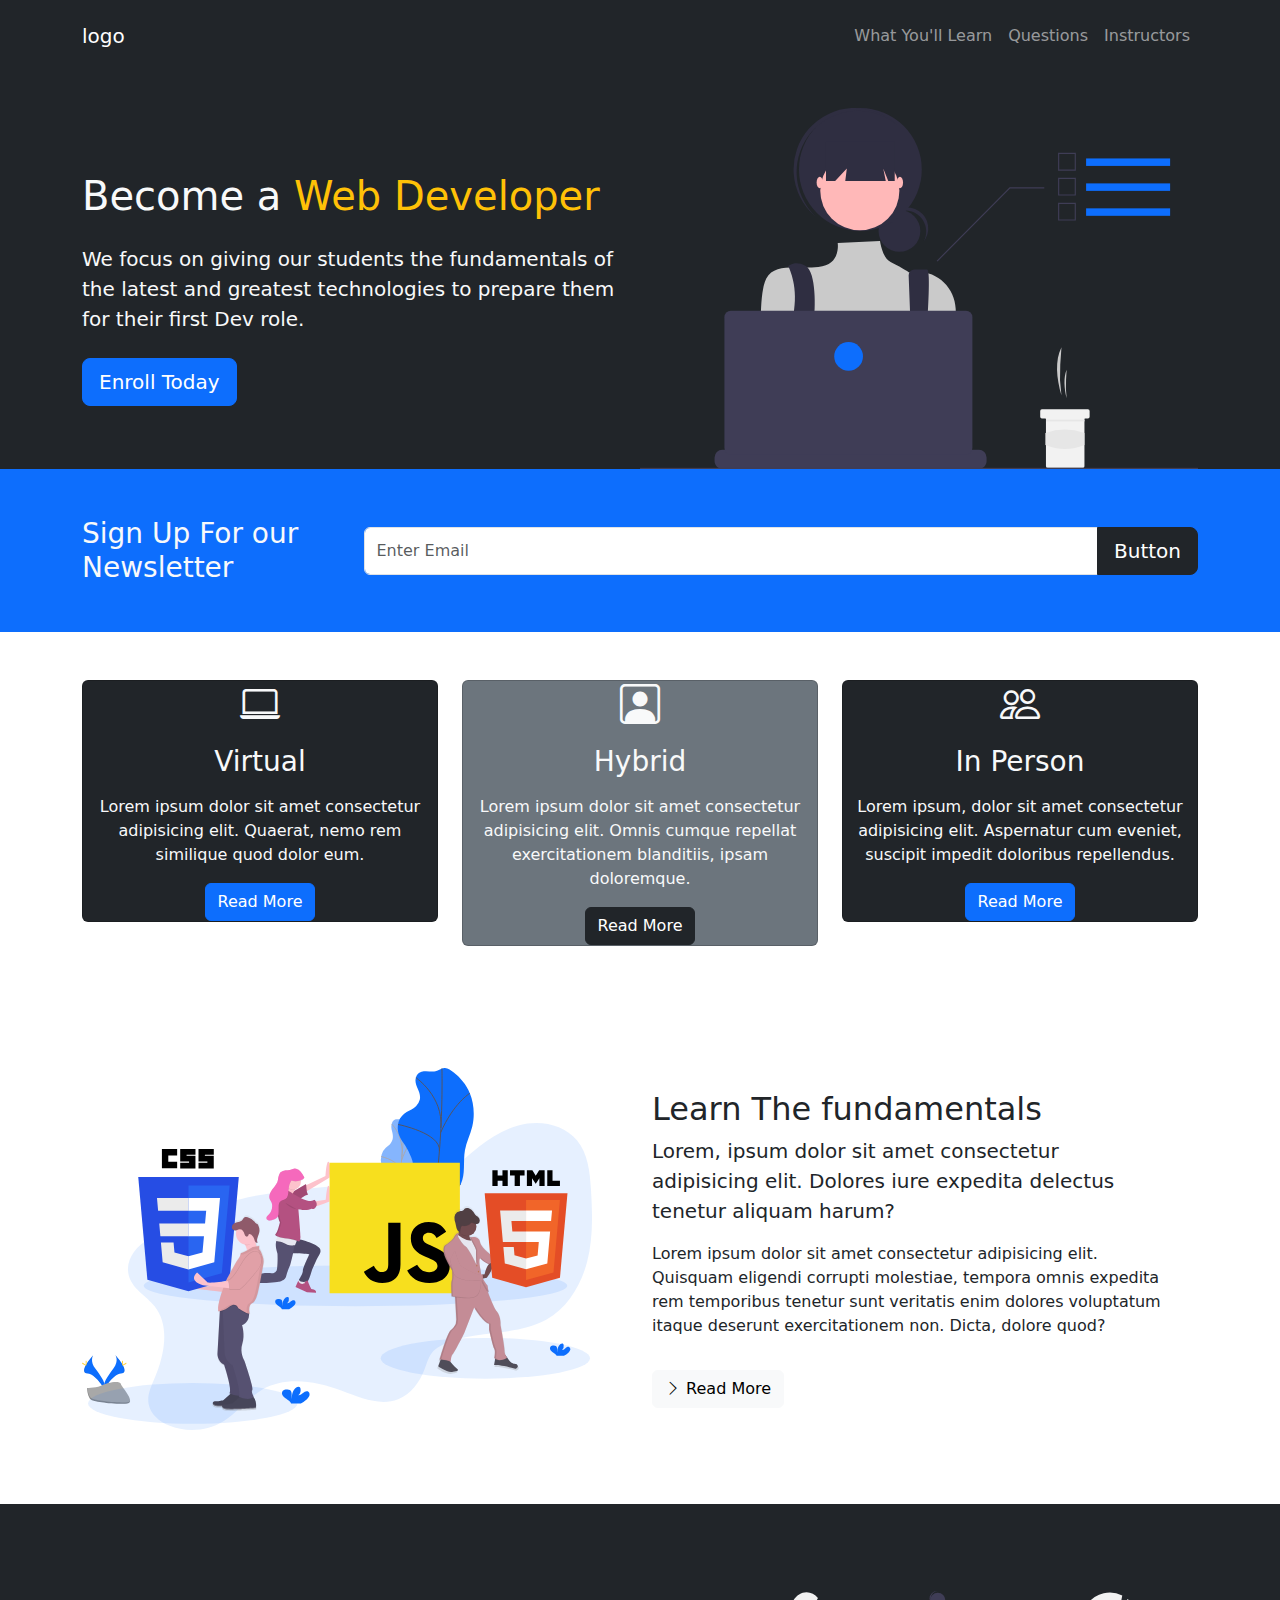
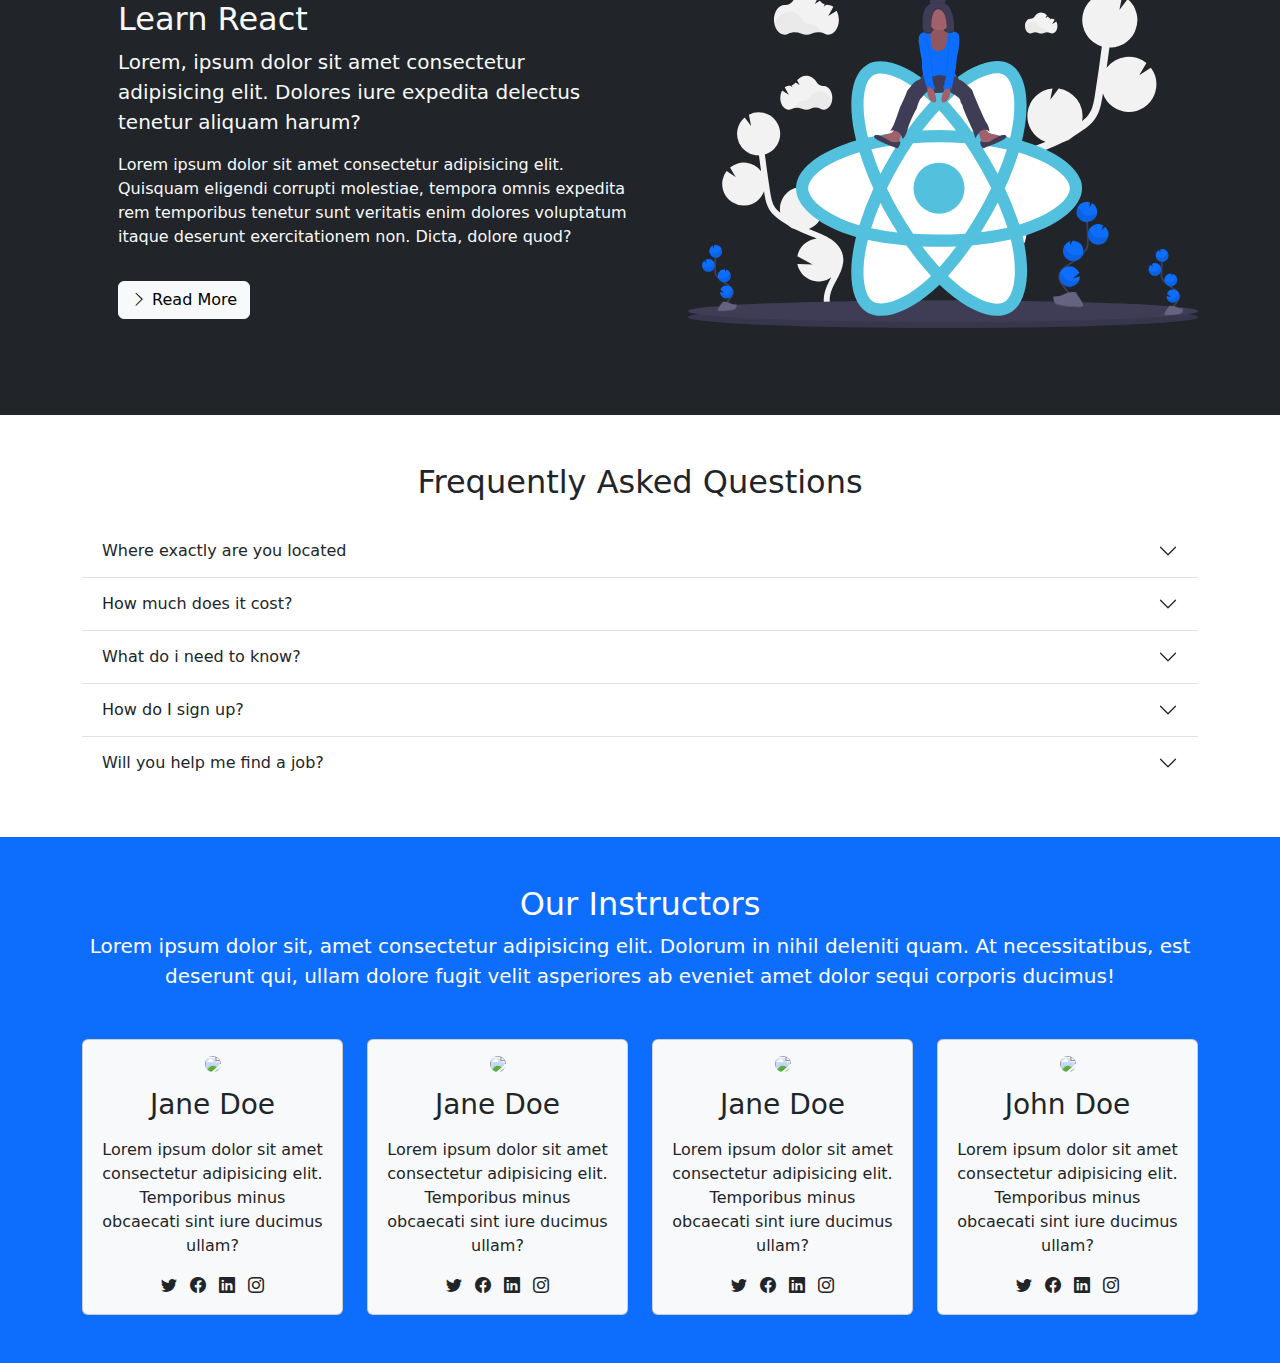
==== index.html @ 8628db1e "Add files via upload" ====
<!DOCTYPE html>
<html lang="en">
<head>
  <meta charset="UTF-8">
  <meta http-equiv="X-UA-Compatible" content="IE=edge">
  <meta name="viewport" content="width=device-width, initial-scale=1.0">
  <title>Mock Website for a Bootcamp Organization</title>

  <!--STYLESHEET-->
  <link rel="stylesheet" href="https://cdn.jsdelivr.net/npm/bootstrap@5.3.0-alpha3/dist/css/bootstrap.min.css">
  <link rel="stylesheet" href="style.css">
  <!-- Option 1: Include in HTML -->
<link rel="stylesheet" href="https://cdn.jsdelivr.net/npm/bootstrap-icons@1.3.0/font/bootstrap-icons.css">

</head>
<body>
  
  <!-----NAVBAR------->

  <nav class="navbar navbar-expand-lg bg-dark navbar-dark py-3 fixed-top">
    <div class="container">
      <a href="#" class="navbar-brand">logo</a>

      <button class="navbar-toggler" type="button" data-bs-toggle="collapse" data-bs-target="#navmenu" title="enroll today">
        <span class="navbar-toggler-icon"></span>
      </button>


      <div class="collapse navbar-collapse" id="navmenu">
        <ul class="navbar-nav ms-auto">
          <li class="nav-item">
            <a href="#learn" class="nav-link">What You'll Learn</a>
          </li>
          <li class="nav-item">
            <a href="#questions" class="nav-link">Questions</a>
          </li>
          <li class="nav-item">
            <a href="#instructors" class="nav-link">Instructors</a>
          </li>
        </ul>
      </div>
    </div>
  </nav>

  <!-------SHOWCASE------->

  <section class="bg-dark text-light p-5 p-lg-0 pt-lg-5 text-center text-sm-start">
    <div class="container">
      <div class="d-sm-flex align-items-center justify-content-between">
        <div>
          <h1>Become a <span class="text-warning">
            Web Developer
          </span></h1>
          <p class="lead my-4">We focus on giving our students the fundamentals of the latest and greatest technologies to prepare them for their first Dev role.</p>
          <button class="btn btn-primary btn-lg">Enroll Today</button>
        </div>
        <img class="img-fluid w-50 d-none d-sm-block" src="img/showcase.svg" alt="showcase image">
      </div>
    </div>
  </section>

  <!-------NEWSLETTER------->


  <section class="bg-primary text-light p-5">
    <div class="container">
      <div class="d-md-flex justify-content-between align-items-center">
        <h3 class="mb-3 mb-md-0">Sign Up For our Newsletter</h3>
  
        <div class="input-group new-input">
          <input type="text" class="form-control" placeholder="Enter Email" aria-label="enter email" aria-describedby="button-addon2">
          <button class="btn btn-dark btn-lg" type="button" id="button-addon2">Button</button>
        </div>
        </div>
      </div>
    </div>
  </section>

  <!-------BOXES------->

  <section class="p-5">
    <div class="container">
      <div class="row text-center g-4">
        <div class="col-md">
          <div class="card bg-dark text-light">
            <div class="h1 mb-3">
              <i class="bi bi-laptop"></i>
            </div>
            <div>
              <h3 class="card-title mb-3">Virtual</h3>
              <p class="card-text">
                Lorem ipsum dolor sit amet consectetur adipisicing elit. Quaerat, nemo rem similique quod dolor eum.
              </p>
              <a href="#" class="btn btn-primary">Read More</a>
            </div>
          </div>
        </div>
        <div class="col-md">
          <div class="card bg-secondary text-light">
            <div class="h1 mb-3 pb-10">
              <i class="bi bi-person-square"></i>
            </div>
            <div>
              <h3 class="card-title mb-3 ">Hybrid</h3>
              <p class="card-text">
                Lorem ipsum dolor sit amet consectetur adipisicing elit. Omnis cumque repellat exercitationem blanditiis, ipsam doloremque.
              </p>
              <a href="#" class="btn btn-dark">
                Read More
              </a>
            </div>
          </div>
        </div>
        <div class="col-md">
          <div class="card bg-dark text-light">
            <div class="h1 mb-3 pb-10">
              <i class="bi bi-people"></i>
            </div>
            <div>
              <h3 class="card-title mb-3">In Person</h3>
              <p class="card-text">
                Lorem ipsum, dolor sit amet consectetur adipisicing elit. Aspernatur cum eveniet, suscipit impedit doloribus repellendus.
              </p>
              <a href="#" class="btn btn-primary">
                Read More
              </a>
            </div>
          </div>
        </div>
      </div>
    </div>
  </section>

  <!-------LEARN SECTION------->


  <section class="p-5" id="learn">
    <div class="container">
      <div class="row align-items-center justify-content-between">
        <div class="col-md">
          <img src="img/fundamentals.svg" alt="fundamentals image" class="img-fluid">
        </div>
        <div class="col-md p-5">
          <h2>Learn The fundamentals</h2>
          <p class="lead">
            Lorem, ipsum dolor sit amet consectetur adipisicing elit. Dolores iure expedita delectus tenetur aliquam harum?
          </p>
          <p>
            Lorem ipsum dolor sit amet consectetur adipisicing elit. Quisquam eligendi corrupti molestiae, tempora omnis expedita rem temporibus tenetur sunt veritatis enim dolores voluptatum itaque deserunt exercitationem non. Dicta, dolore quod?
          </p>
          <a href="#" class="btn btn-light mt-3">
            <i class="bi bi-chevron-right"></i> Read More
          </a>
        </div>
      </div>
    </div>
  </section>
  <section class="p-5 bg-dark text-light" id="learn">
    <div class="container">
      <div class="row align-items-center justify-content-between">
        <div class="col-md p-5">
          <h2>Learn React</h2>
          <p class="lead">
            Lorem, ipsum dolor sit amet consectetur adipisicing elit. Dolores iure expedita delectus tenetur aliquam harum?
          </p>
          <p>
            Lorem ipsum dolor sit amet consectetur adipisicing elit. Quisquam eligendi corrupti molestiae, tempora omnis expedita rem temporibus tenetur sunt veritatis enim dolores voluptatum itaque deserunt exercitationem non. Dicta, dolore quod?
          </p>
          <a href="#" class="btn btn-light mt-3">
            <i class="bi bi-chevron-right"></i> Read More
          </a>
        </div>
        <div class="col-md">
          <img src="img/react.svg" alt="react image" class="img-fluid">
        </div>
      </div>
    </div>
  </section>

  <!-------QUESTION ACCORDION------->
  
  <section id="questions" class="p-5">
    <div class="container">
      <h2 class="text-center mb-4">Frequently Asked Questions</h2>
      <div class="accordion accordion-flush" id="questions">
        <!-------ITEM 1------->
        <div class="accordion-item">
          <h2 class="accordion-header">        
            <button class="accordion-button collapsed" type="button" data-bs-toggle="collapse" data-bs-target="#question-one">
              Where exactly are you located
            </button>
          </h2>
          <div id="question-one" class="accordion-collapse collapse" data-bs-parent="#questions">
            <div class="accordion-body">Lorem ipsum dolor sit amet consectetur adipisicing elit. Quidem sint quisquam eum temporibus. Itaque et expedita vel ad voluptates. Tenetur obcaecati eum aperiam odio maxime molestias repudiandae quos est enim quasi assumenda eveniet distinctio consectetur, saepe doloribus error natus ullam quod quo veniam illum amet. Alias, modi? Numquam, veniam ducimus?
            </div>
          </div>
        </div>
        <!-------ITEM 2------->
        <div class="accordion-item">
          <h2 class="accordion-header">        
            <button class="accordion-button collapsed" type="button" data-bs-toggle="collapse" data-bs-target="#question-two">
              How much does it cost?
            </button>
          </h2>
          <div id="question-two" class="accordion-collapse collapse" data-bs-parent="#questions">
            <div class="accordion-body">Lorem ipsum dolor sit amet consectetur adipisicing elit. Quidem sint quisquam eum temporibus. Itaque et expedita vel ad voluptates. Tenetur obcaecati eum aperiam odio maxime molestias repudiandae quos est enim quasi assumenda eveniet distinctio consectetur, saepe doloribus error natus ullam quod quo veniam illum amet. Alias, modi? Numquam, veniam ducimus?
            </div>
          </div>
        </div>
        <!-------ITEM 3------->
        <div class="accordion-item">
          <h2 class="accordion-header">        
            <button class="accordion-button collapsed" type="button" data-bs-toggle="collapse" data-bs-target="#question-three">
              What do i need to know?
            </button>
          </h2>
          <div id="question-three" class="accordion-collapse collapse" data-bs-parent="#questions">
            <div class="accordion-body">Lorem ipsum dolor sit amet consectetur adipisicing elit. Quidem sint quisquam eum temporibus. Itaque et expedita vel ad voluptates. Tenetur obcaecati eum aperiam odio maxime molestias repudiandae quos est enim quasi assumenda eveniet distinctio consectetur, saepe doloribus error natus ullam quod quo veniam illum amet. Alias, modi? Numquam, veniam ducimus?
            </div>
          </div>
        </div>
        <!-------ITEM 4------->
        <div class="accordion-item">
          <h2 class="accordion-header">        
            <button class="accordion-button collapsed" type="button" data-bs-toggle="collapse" data-bs-target="#question-four">
              How do I sign up?
            </button>
          </h2>
          <div id="question-four" class="accordion-collapse collapse" data-bs-parent="#questions">
            <div class="accordion-body">Lorem ipsum dolor sit amet consectetur adipisicing elit. Quidem sint quisquam eum temporibus. Itaque et expedita vel ad voluptates. Tenetur obcaecati eum aperiam odio maxime molestias repudiandae quos est enim quasi assumenda eveniet distinctio consectetur, saepe doloribus error natus ullam quod quo veniam illum amet. Alias, modi? Numquam, veniam ducimus?
            </div>
          </div>
        </div>
        <!-------ITEM 5------->
        <div class="accordion-item">
          <h2 class="accordion-header">        
            <button class="accordion-button collapsed" type="button" data-bs-toggle="collapse" data-bs-target="#question-five">
              Will you help me find a job?
            </button>
          </h2>
          <div id="question-five" class="accordion-collapse collapse" data-bs-parent="#questions">
            <div class="accordion-body">Lorem ipsum dolor sit amet consectetur adipisicing elit. Quidem sint quisquam eum temporibus. Itaque et expedita vel ad voluptates. Tenetur obcaecati eum aperiam odio maxime molestias repudiandae quos est enim quasi assumenda eveniet distinctio consectetur, saepe doloribus error natus ullam quod quo veniam illum amet. Alias, modi? Numquam, veniam ducimus?
            </div>
          </div>
        </div>
      </div>
    </div>
  </section>

  <!-------INSTRUCTORS SECTION------->

  <section id="instructors" class="p-5 bg-primary">
    <div class="container">
      <h2 class="text-center text-white">Our Instructors</h2>
      <p class="lead text-center text-white mb-5">
        Lorem ipsum dolor sit, amet consectetur adipisicing elit. Dolorum in nihil deleniti quam. At necessitatibus, est deserunt qui, ullam dolore fugit velit asperiores ab eveniet amet dolor sequi corporis ducimus!
      </p>
      <div class="row g-4">
        <div class="col-md-6 col-lg-3">
          <div class="card bg-light">
            <div class="card-body text-center">
              <img src="https://randomuser.me/api/portraits/women/11.jpg" class="rounded-circle mb-3">
              <h3 class="card-title mb-3">Jane Doe</h3>
              <p class="card-text">Lorem ipsum dolor sit amet consectetur adipisicing elit. Temporibus minus obcaecati sint iure ducimus ullam?</p>
              <a href="#"><i class="bi bi-twitter text-dark mx-1"></i></a>
              <a href="#"><i class="bi bi-facebook text-dark mx-1"></i></a>
              <a href="#"><i class="bi bi-linkedin text-dark mx-1"></i></a>
              <a href="#"><i class="bi bi-instagram text-dark mx-1"></i></a>
            </div>
          </div>
        </div>
        <div class="col-md-6 col-lg-3">
          <div class="card bg-light">
            <div class="card-body text-center">
              <img src="https://randomuser.me/api/portraits/men/11.jpg" class="rounded-circle mb-3">
              <h3 class="card-title mb-3">Jane Doe</h3>
              <p class="card-text">Lorem ipsum dolor sit amet consectetur adipisicing elit. Temporibus minus obcaecati sint iure ducimus ullam?</p>
              <a href="#"><i class="bi bi-twitter text-dark mx-1"></i></a>
              <a href="#"><i class="bi bi-facebook text-dark mx-1"></i></a>
              <a href="#"><i class="bi bi-linkedin text-dark mx-1"></i></a>
              <a href="#"><i class="bi bi-instagram text-dark mx-1"></i></a>
            </div>
          </div>
        </div>
        <div class="col-md-6 col-lg-3">
          <div class="card bg-light">
            <div class="card-body text-center">
              <img src="https://randomuser.me/api/portraits/women/12.jpg" class="rounded-circle mb-3">
              <h3 class="card-title mb-3">Jane Doe</h3>
              <p class="card-text">Lorem ipsum dolor sit amet consectetur adipisicing elit. Temporibus minus obcaecati sint iure ducimus ullam?</p>
              <a href="#"><i class="bi bi-twitter text-dark mx-1"></i></a>
              <a href="#"><i class="bi bi-facebook text-dark mx-1"></i></a>
              <a href="#"><i class="bi bi-linkedin text-dark mx-1"></i></a>
              <a href="#"><i class="bi bi-instagram text-dark mx-1"></i></a>
            </div>
          </div>
        </div>
        <div class="col-md-6 col-lg-3">
          <div class="card bg-light">
            <div class="card-body text-center">
              <img src="https://randomuser.me/api/portraits/men/13.jpg" class="rounded-circle mb-3">
              <h3 class="card-title mb-3">John Doe</h3>
              <p class="card-text">Lorem ipsum dolor sit amet consectetur adipisicing elit. Temporibus minus obcaecati sint iure ducimus ullam?</p>
              <a href="#"><i class="bi bi-twitter text-dark mx-1"></i></a>
              <a href="#"><i class="bi bi-facebook text-dark mx-1"></i></a>
              <a href="#"><i class="bi bi-linkedin text-dark mx-1"></i></a>
              <a href="#"><i class="bi bi-instagram text-dark mx-1"></i></a>
            </div>
          </div>
        </div>
      </div>
    </div>
  </section>
  
  <script src="https://cdn.jsdelivr.net/npm/bootstrap@5.3.0-alpha3/dist/js/bootstrap.bundle.min.js"></script>
</body>
</html>
---- style.css ----
body::before {
  display: block;
  content: '';
  height: 60px;
}

@media(min-width: 768px) {
  .news-input {
    width: 50%;
  }
}
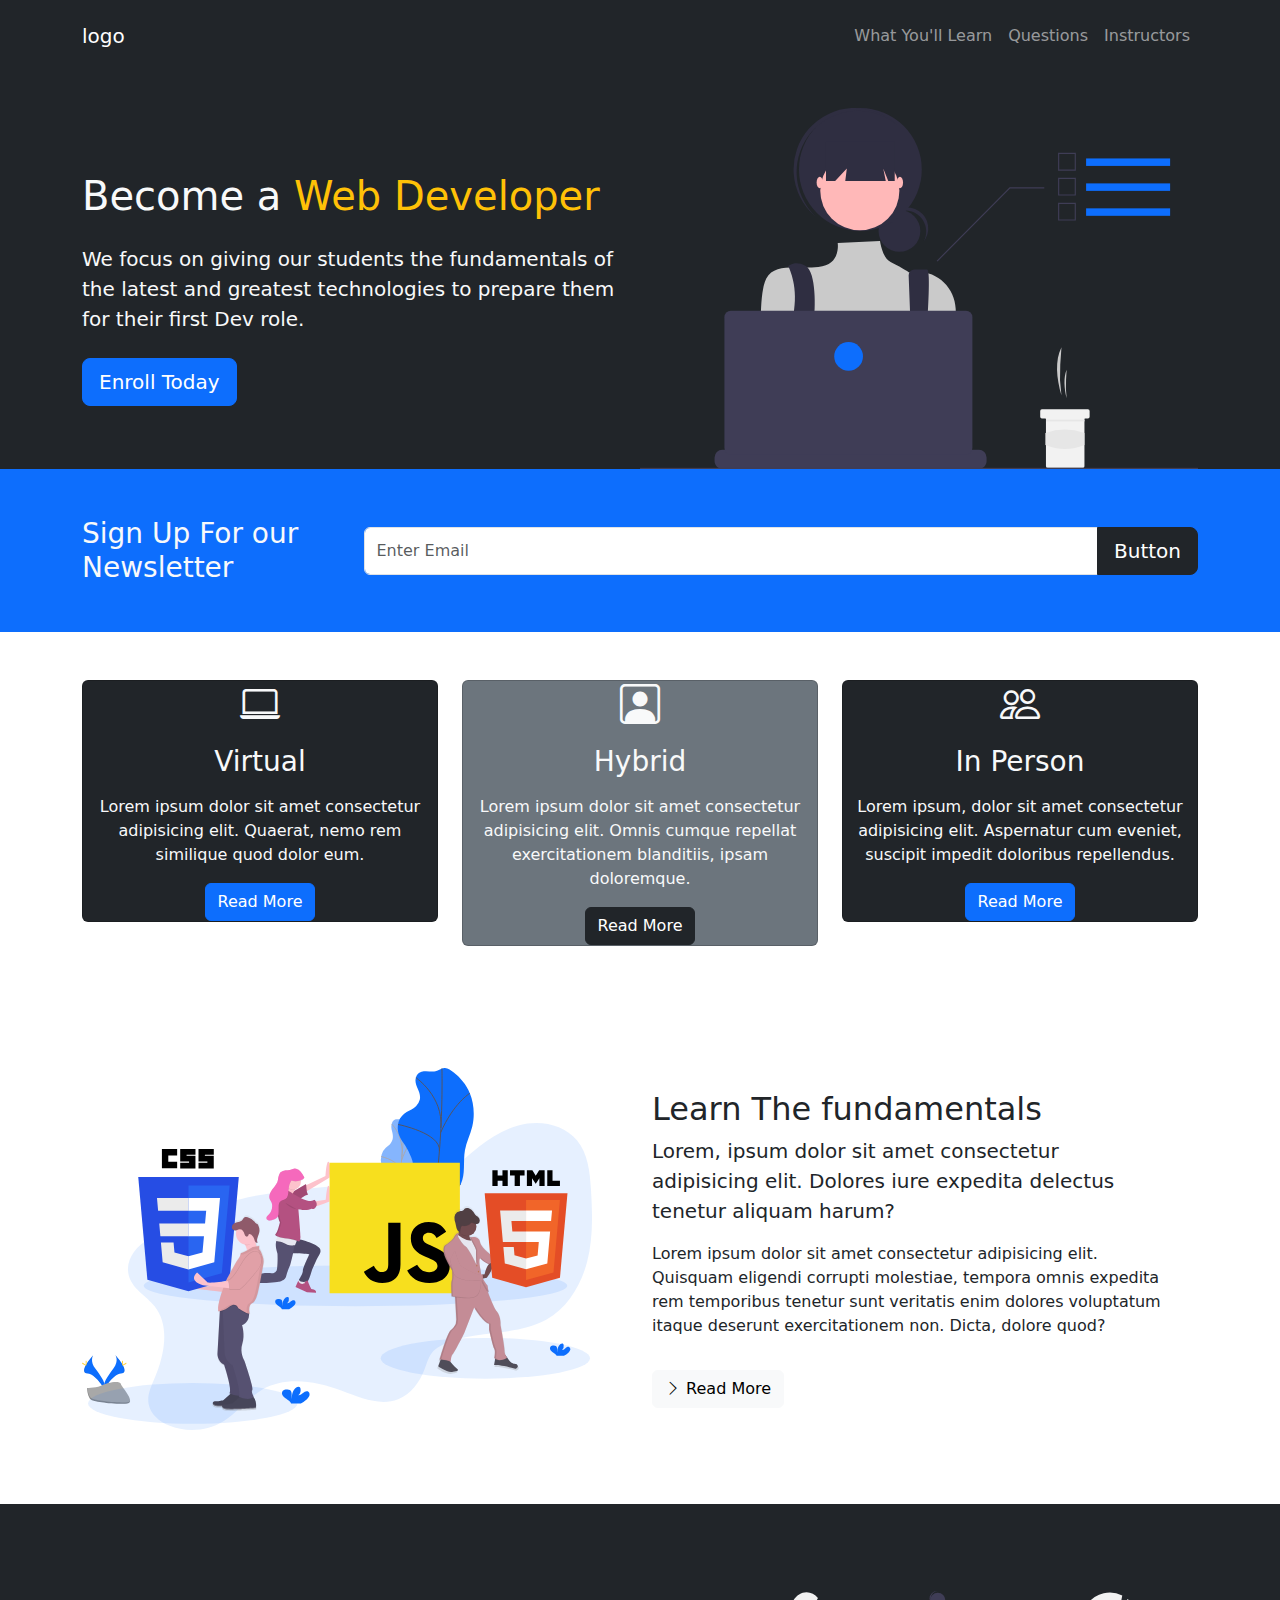
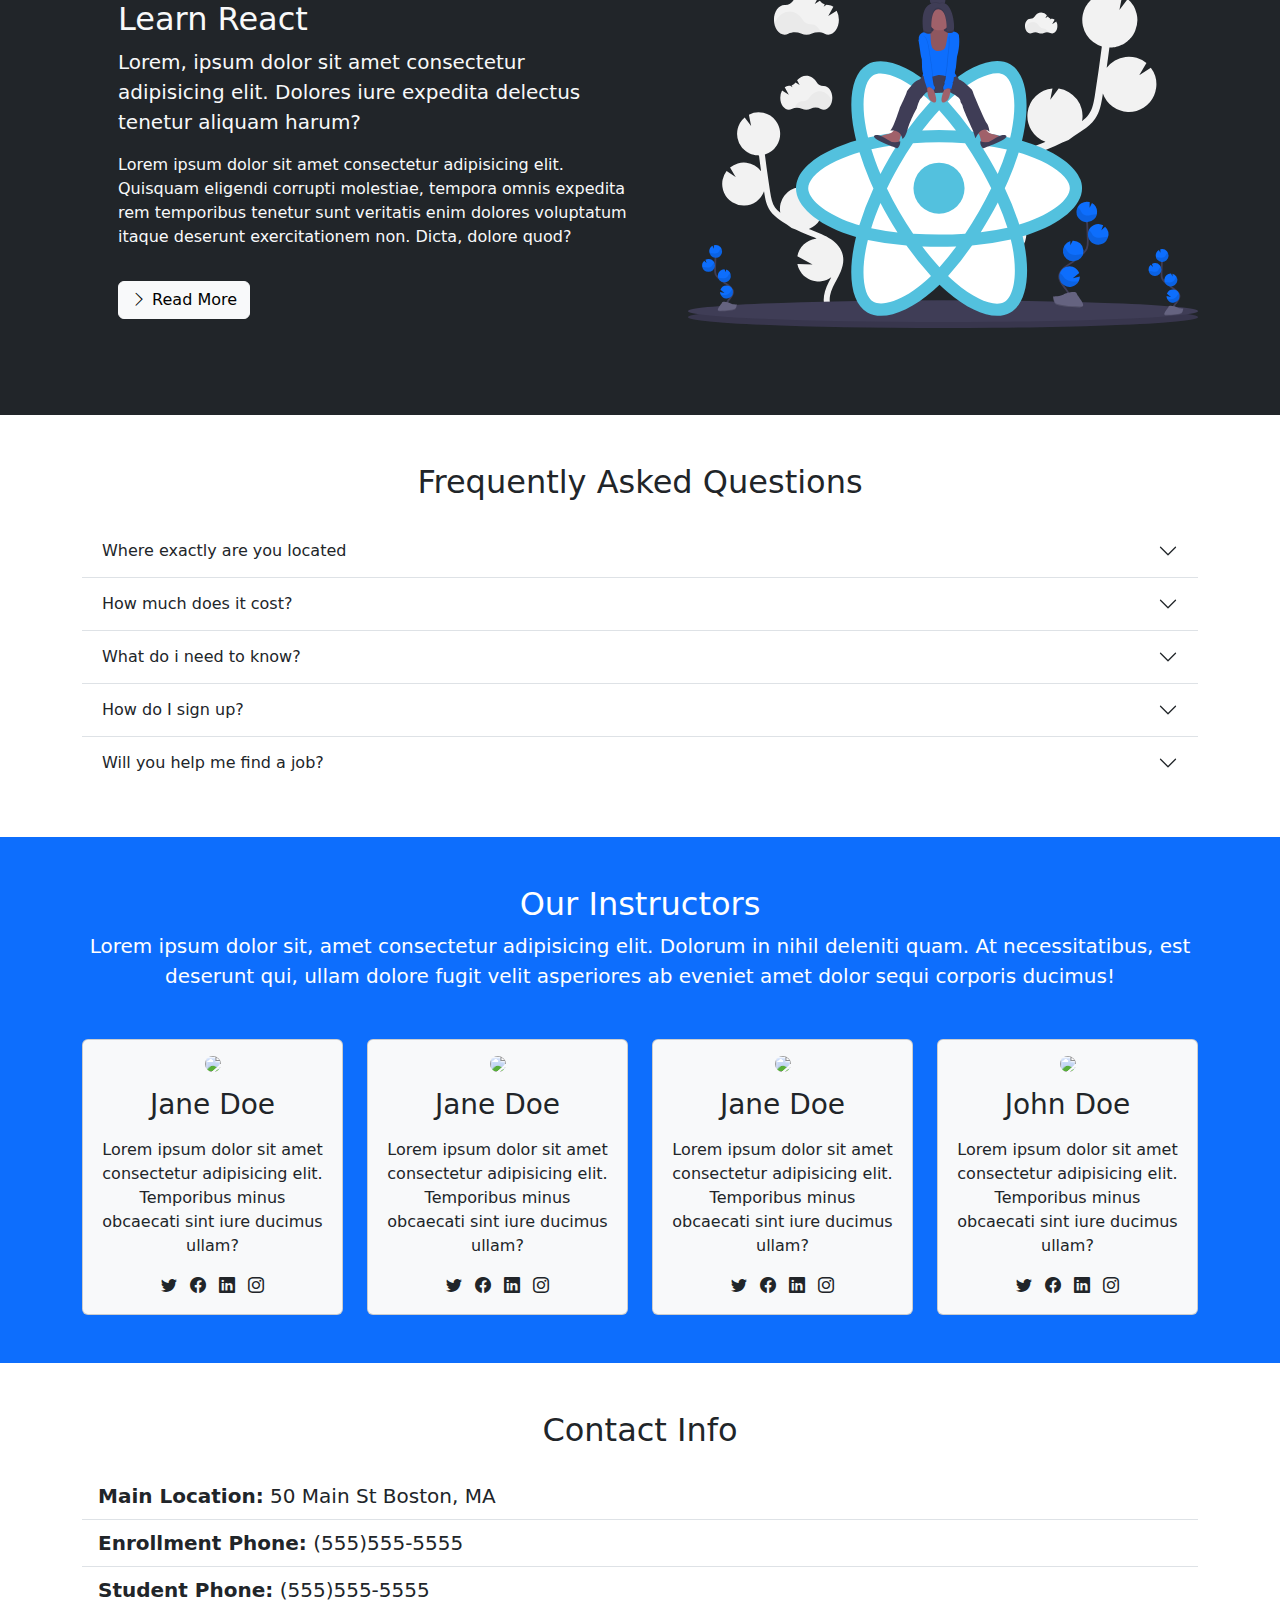
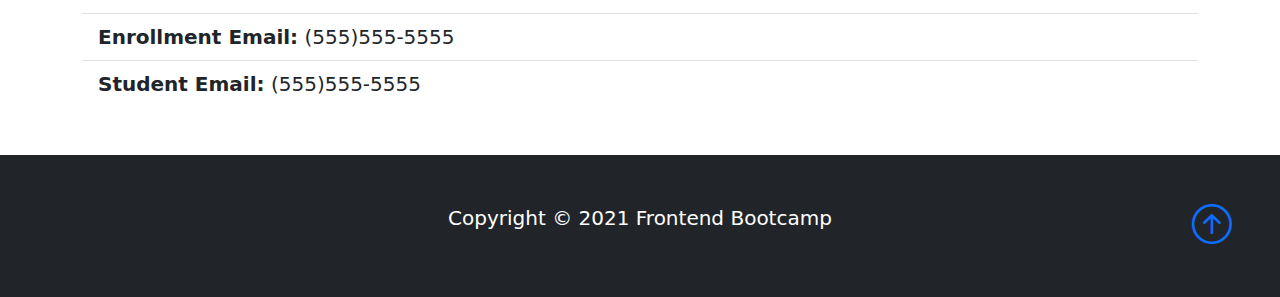
==== commit e8f13e7d: "finished website" ====
--- a/index.html
+++ b/index.html
@@ -52,7 +52,7 @@
             Web Developer
           </span></h1>
           <p class="lead my-4">We focus on giving our students the fundamentals of the latest and greatest technologies to prepare them for their first Dev role.</p>
-          <button class="btn btn-primary btn-lg">Enroll Today</button>
+          <button class="btn btn-primary btn-lg" data-bs-toggle="modal" data-bs-target="#enroll">Enroll Today</button>
         </div>
         <img class="img-fluid w-50 d-none d-sm-block" src="img/showcase.svg" alt="showcase image">
       </div>
@@ -312,6 +312,83 @@
     </div>
   </section>
   
+  <!-------CONTACT & MAP SECTION------->
+
+  <section class="p-5">
+    <div class="container">
+      <div class="row g-4">
+        <div class="col-md">
+          <h2 class="text-center mb-4">Contact Info</h2>
+          <ul class="list-group list-group-flush lead">
+            <li class="list-group-item">
+              <span class="fw-bold">Main Location:</span> 50 Main St Boston, MA
+            </li>
+            <li class="list-group-item">
+              <span class="fw-bold">Enrollment Phone:</span> (555)555-5555
+            </li>
+            <li class="list-group-item">
+              <span class="fw-bold">Student Phone:</span> (555)555-5555
+            </li>
+            <li class="list-group-item">
+              <span class="fw-bold">Enrollment Email:</span> (555)555-5555
+            </li>
+            <li class="list-group-item">
+              <span class="fw-bold">Student Email:</span> (555)555-5555
+            </li>
+          </ul>
+        </div>
+      </div>
+    </div>
+  </section>
+
+  <!-------FOOTER SECTION------->
+
+  <footer class="p-5 bg-dark text-white text-center position-relative">
+    <div class="container">
+      <p class="lead">Copyright &copy; 2021 Frontend Bootcamp</p>
+      <a href="#" class="position-absolute bottom-0 end-0 p-5">
+        <i class="bi bi-arrow-up-circle h1"></i>
+      </a>
+    </div>
+  </footer>
+
+  <!-------MODAL------->
+<div class="modal fade" id="enroll" tabindex="-1" aria-labelledby="enrollLabel" aria-hidden="true">
+  <div class="modal-dialog">
+    <div class="modal-content">
+      <div class="modal-header">
+        <h1 class="modal-title fs-5" id="enroll">Modal title</h1>
+        <button type="button" class="btn-close" data-bs-dismiss="modal" aria-label="Close"></button>
+      </div>
+      <div class="modal-body">
+        <p class="lead">Fill out this form and we will get back to you</p>
+        <form>
+          <div class="mb-3">
+            <label for="first-name" class="col-form-label">First Name:</label>
+            <input type="text" class="form-control" id="first-name">
+          </div>
+          <div class="mb-3">
+            <label for="last-name" class="col-form-label">Last name:</label>
+            <input type="text" class="form-control" id="last-name">
+          </div>
+          <div class="mb-3">
+            <label for="email" class="col-form-label">Email:</label>
+            <input type="text" class="form-control" id="email">
+          </div>
+          <div class="mb-3">
+            <label for="phone" class="col-form-label">Phone Number:</label>
+            <input type="text" class="form-control" id="phone">
+          </div>
+        </form>
+      </div>
+      <div class="modal-footer">
+        <button type="button" class="btn btn-secondary" data-bs-dismiss="modal">Close</button>
+        <button type="button" class="btn btn-primary">Submit</button>
+      </div>
+    </div>
+  </div>
+</div>
+
   <script src="https://cdn.jsdelivr.net/npm/bootstrap@5.3.0-alpha3/dist/js/bootstrap.bundle.min.js"></script>
 </body>
 </html>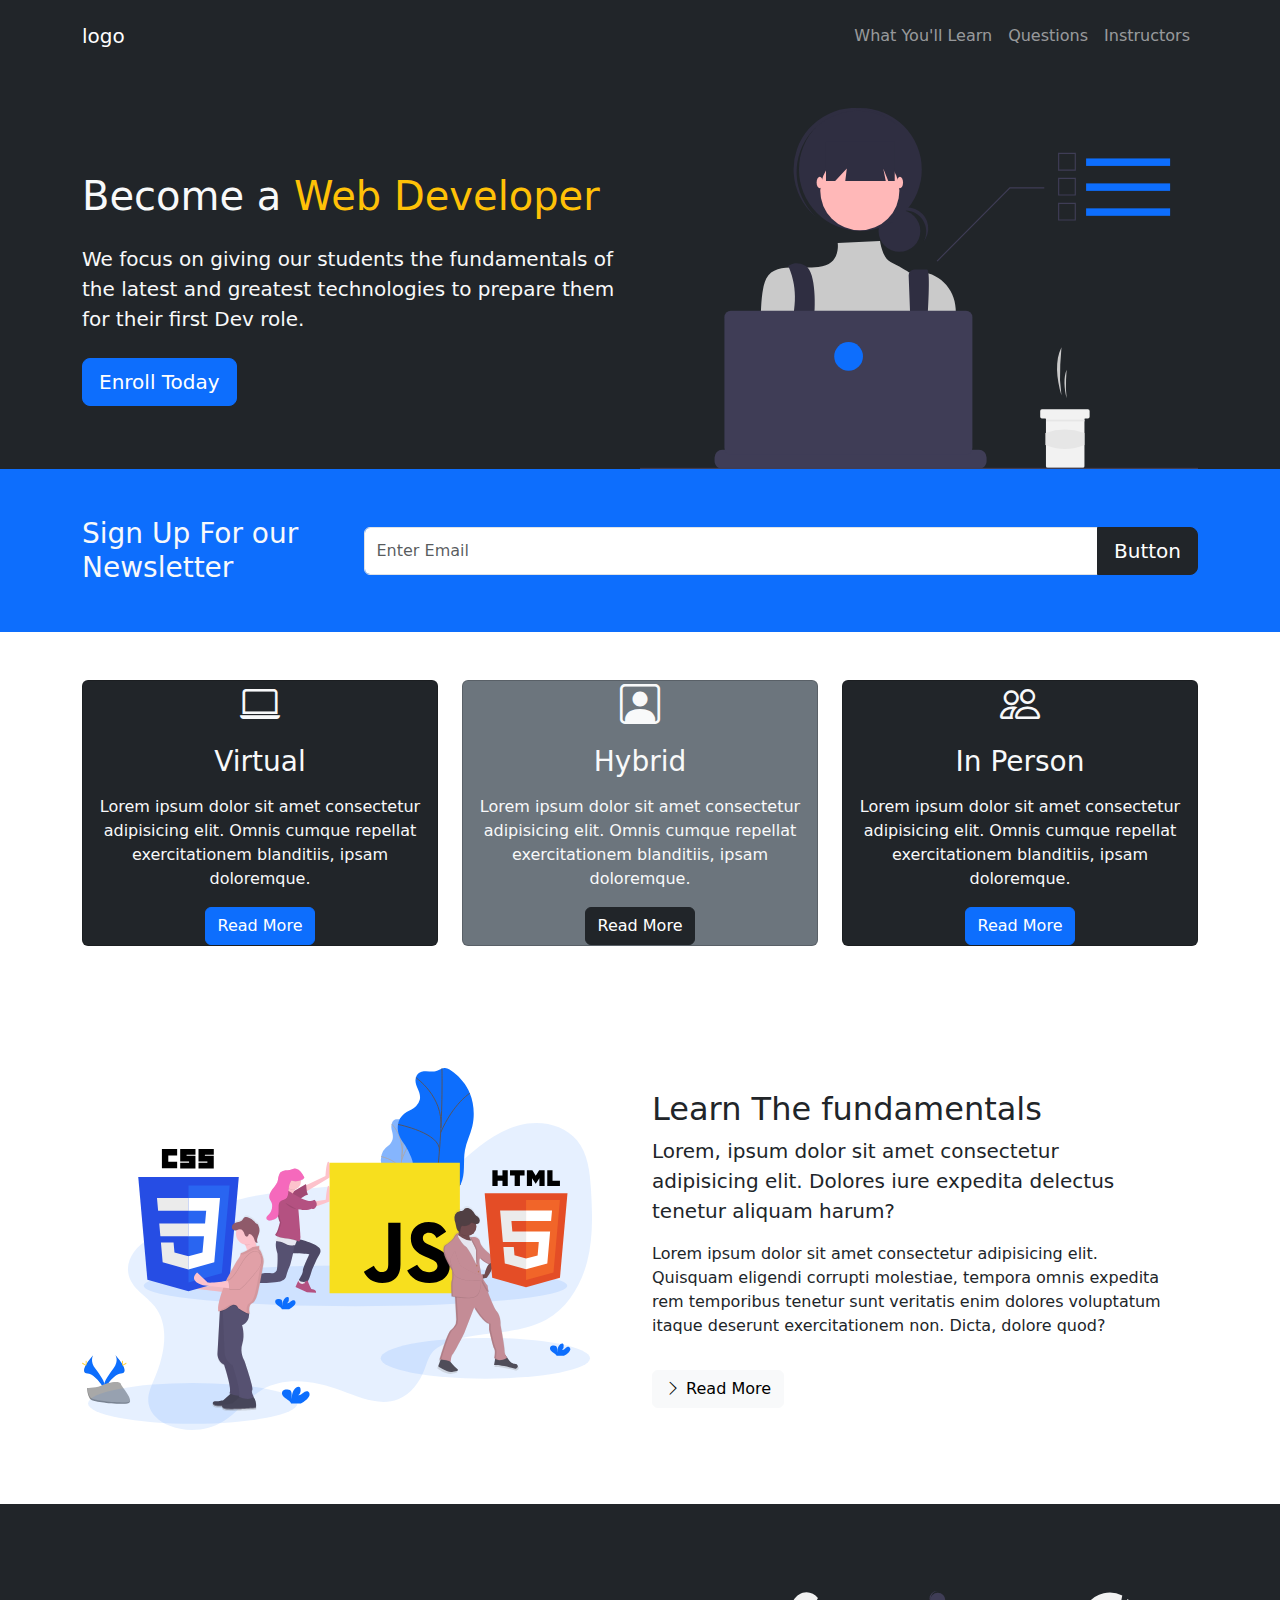
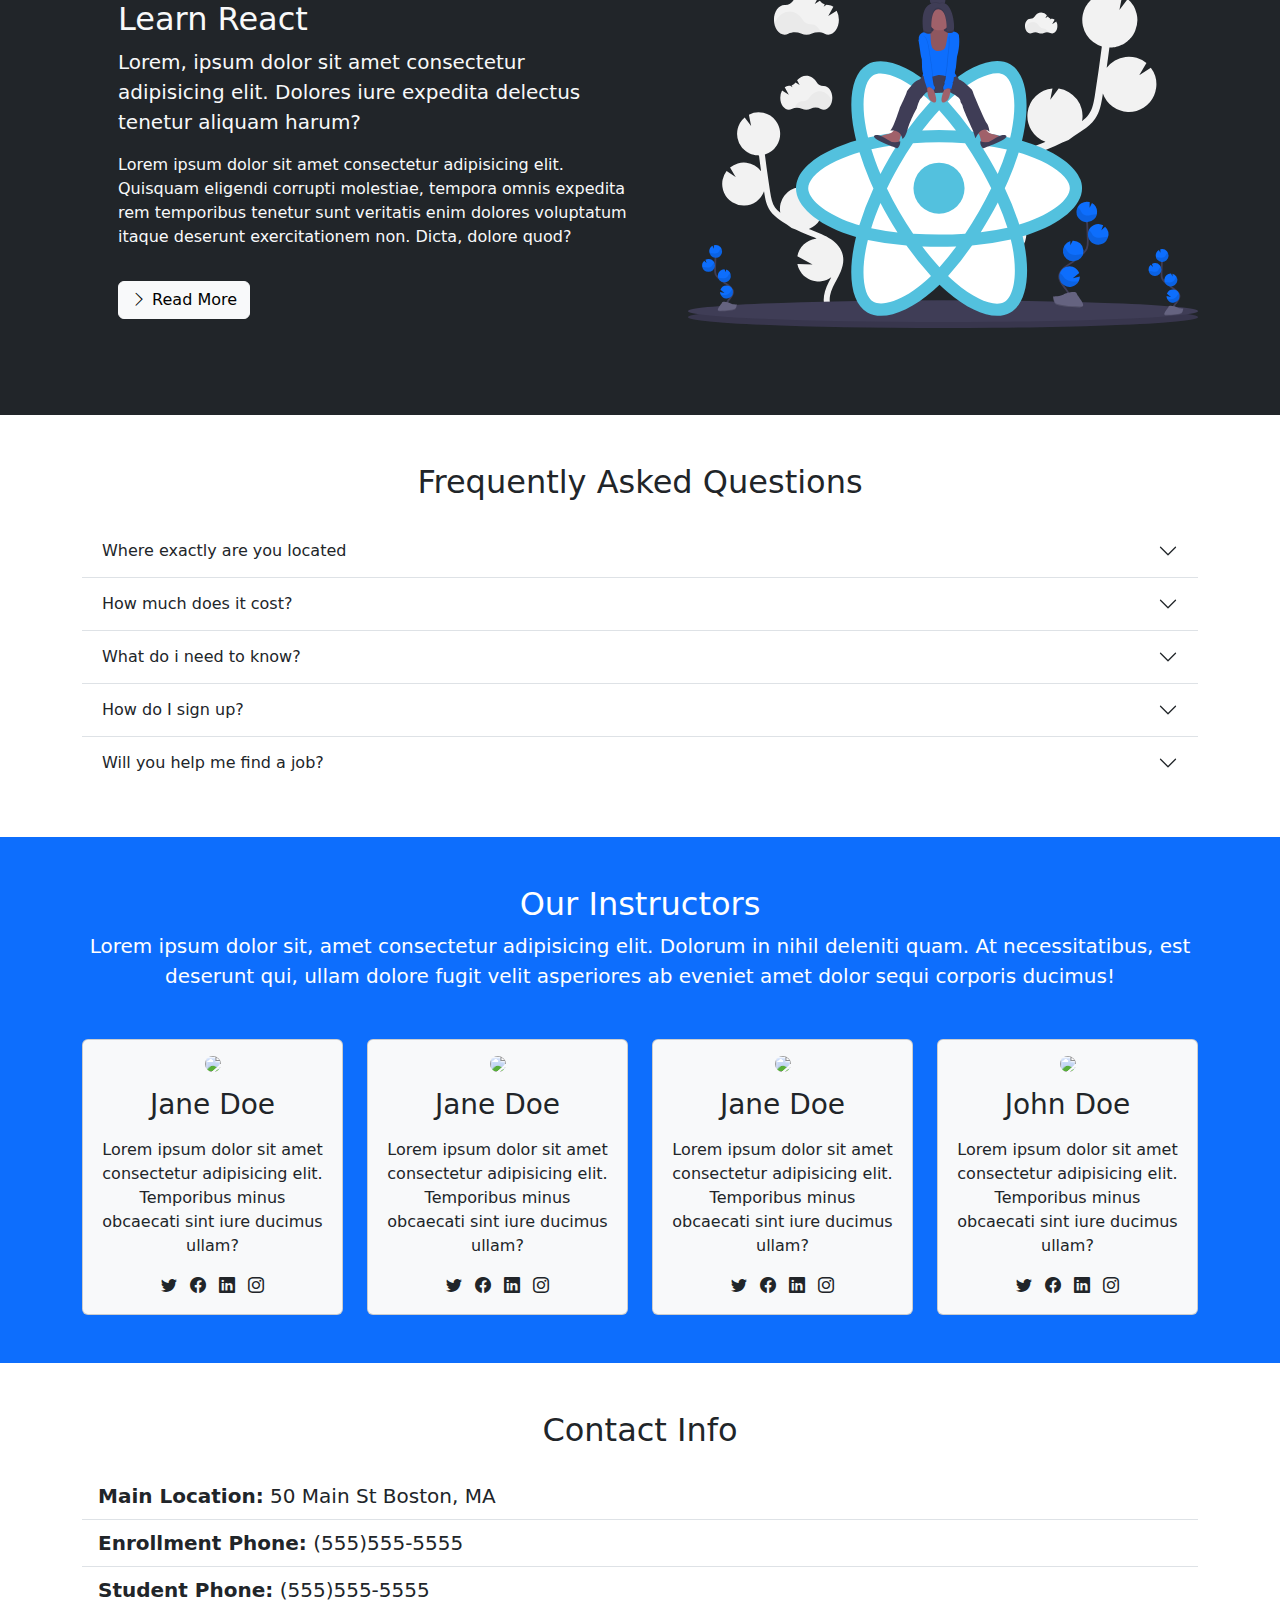
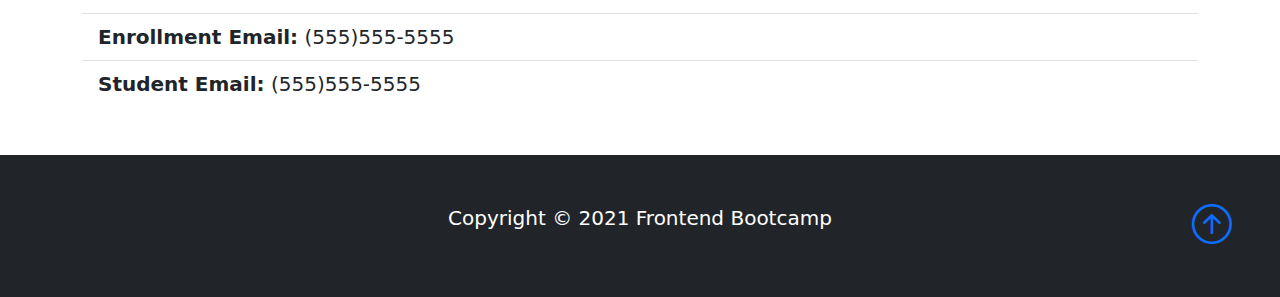
==== commit ac005469: "box text fix" ====
--- a/index.html
+++ b/index.html
@@ -89,7 +89,7 @@
             <div>
               <h3 class="card-title mb-3">Virtual</h3>
               <p class="card-text">
-                Lorem ipsum dolor sit amet consectetur adipisicing elit. Quaerat, nemo rem similique quod dolor eum.
+                Lorem ipsum dolor sit amet consectetur adipisicing elit. Omnis cumque repellat exercitationem blanditiis, ipsam doloremque.
               </p>
               <a href="#" class="btn btn-primary">Read More</a>
             </div>
@@ -101,7 +101,7 @@
               <i class="bi bi-person-square"></i>
             </div>
             <div>
-              <h3 class="card-title mb-3 ">Hybrid</h3>
+              <h3 class="card-title mb-3 pb-10">Hybrid</h3>
               <p class="card-text">
                 Lorem ipsum dolor sit amet consectetur adipisicing elit. Omnis cumque repellat exercitationem blanditiis, ipsam doloremque.
               </p>
@@ -119,7 +119,7 @@
             <div>
               <h3 class="card-title mb-3">In Person</h3>
               <p class="card-text">
-                Lorem ipsum, dolor sit amet consectetur adipisicing elit. Aspernatur cum eveniet, suscipit impedit doloribus repellendus.
+                Lorem ipsum dolor sit amet consectetur adipisicing elit. Omnis cumque repellat exercitationem blanditiis, ipsam doloremque.
               </p>
               <a href="#" class="btn btn-primary">
                 Read More
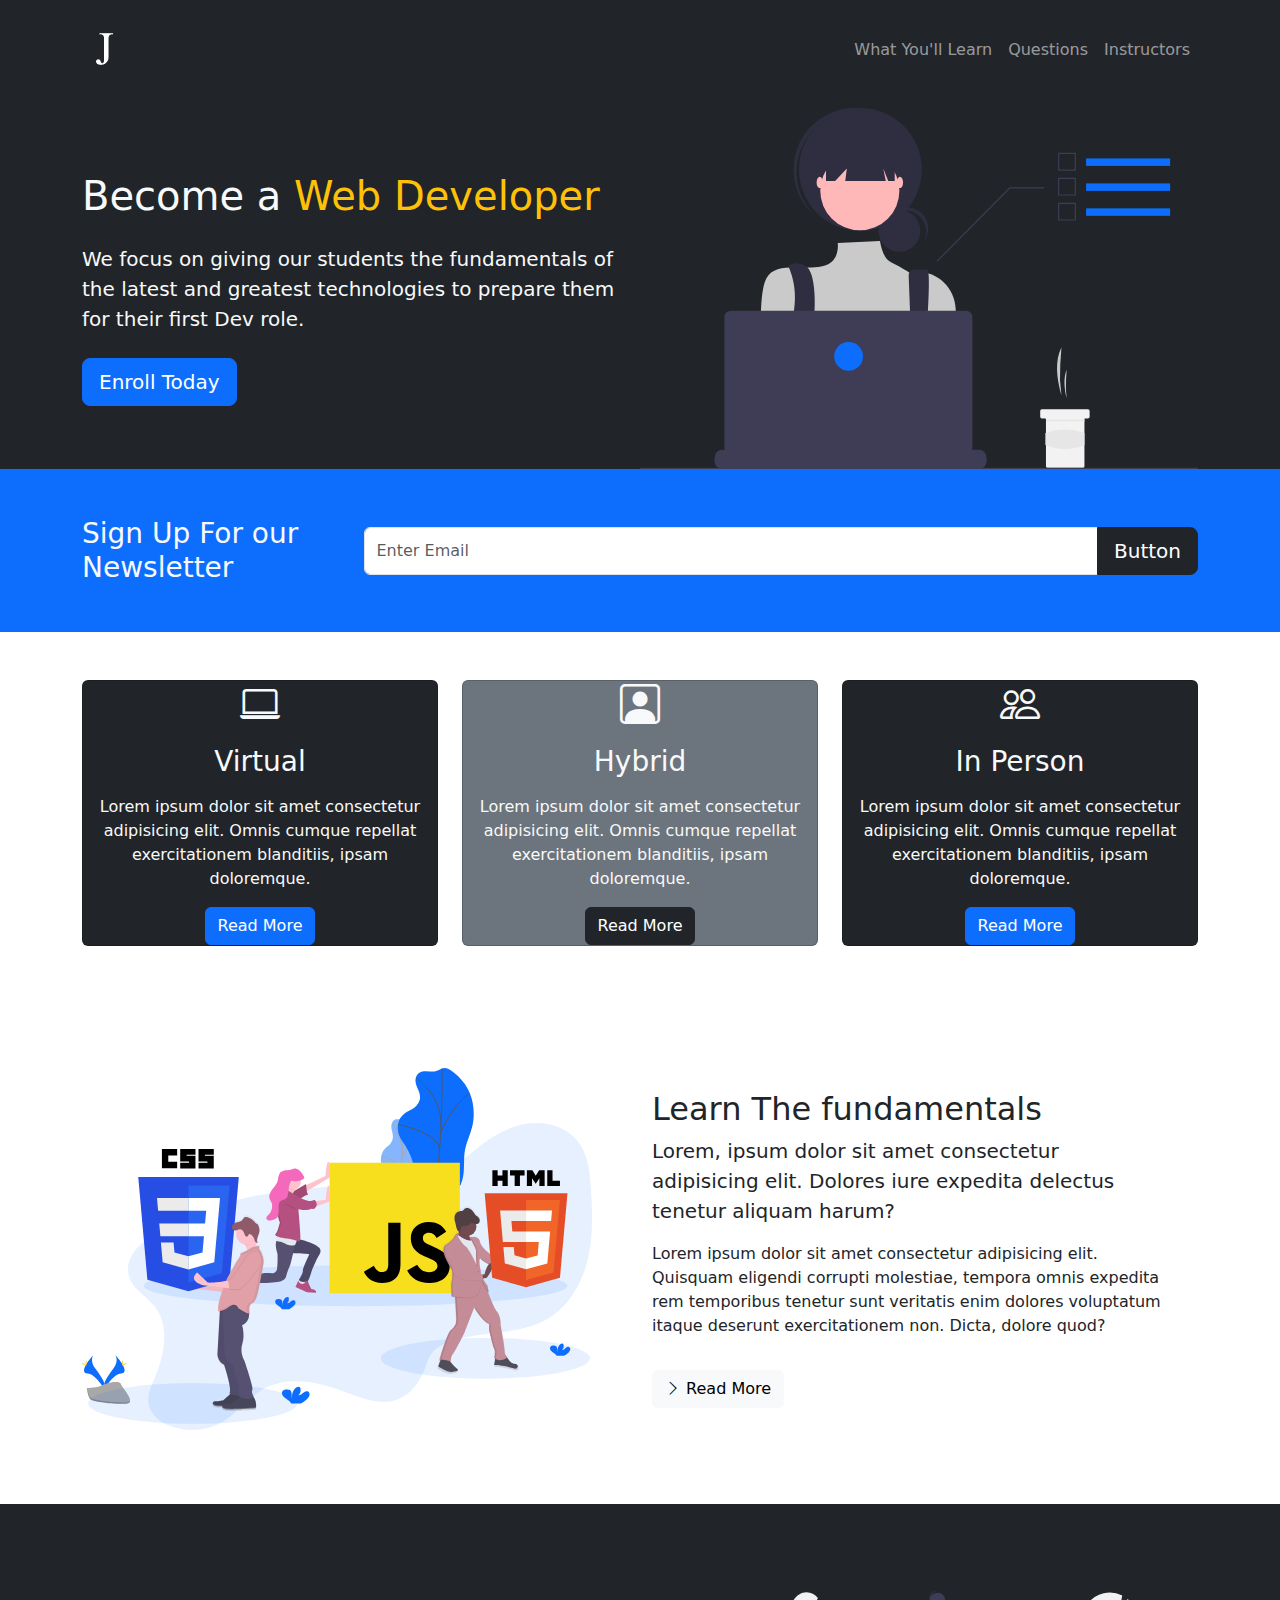
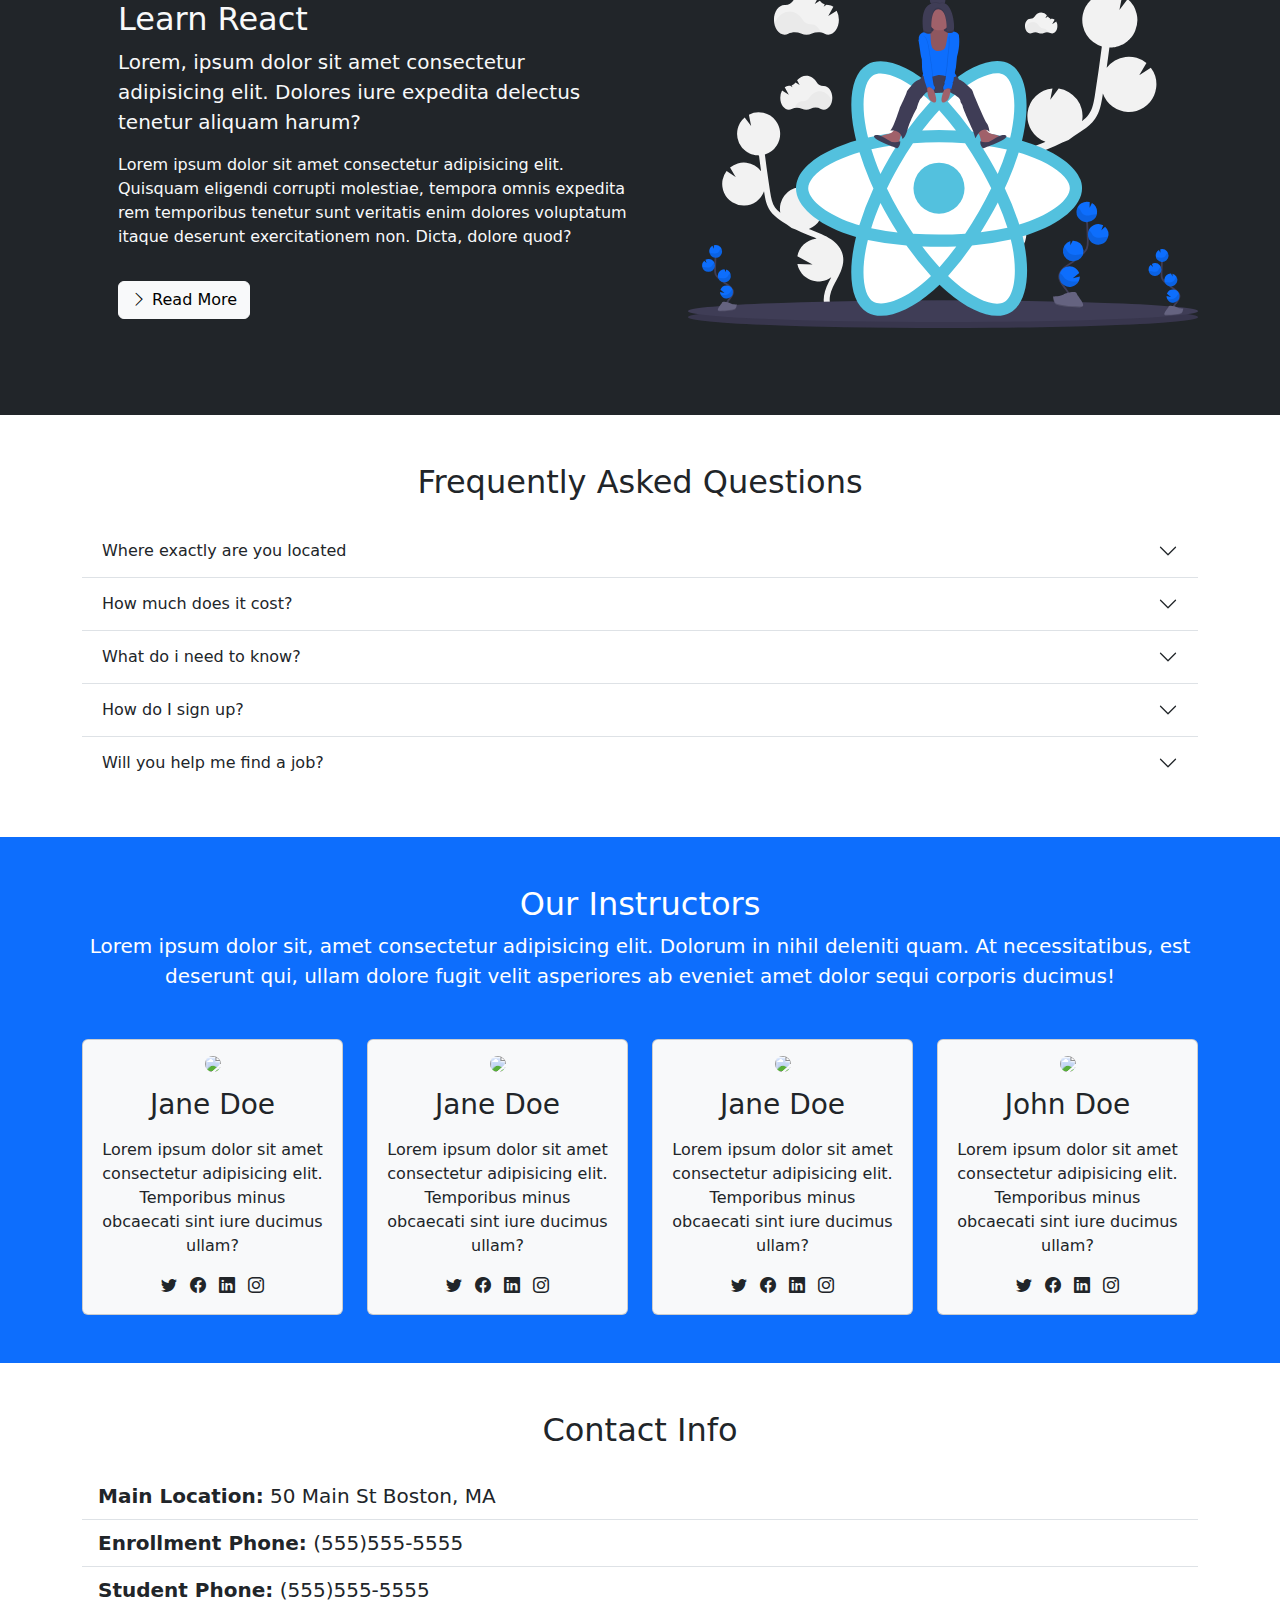
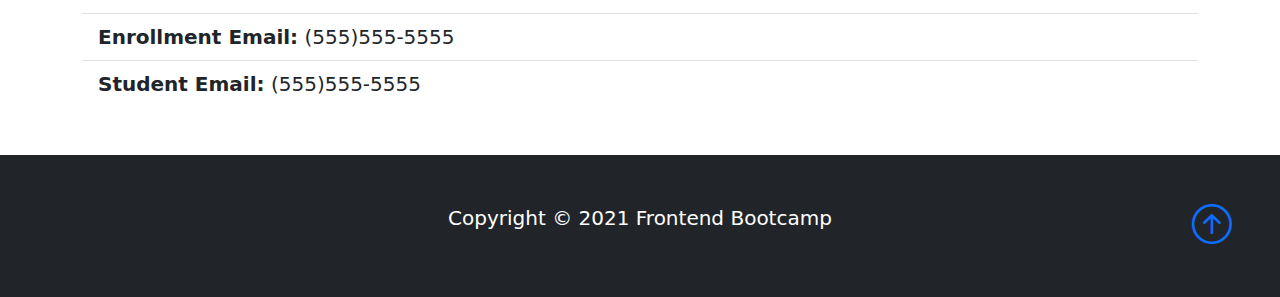
==== commit 20a05a40: "not important" ====
--- a/index.html
+++ b/index.html
@@ -19,7 +19,7 @@
 
   <nav class="navbar navbar-expand-lg bg-dark navbar-dark py-3 fixed-top">
     <div class="container">
-      <a href="#" class="navbar-brand">logo</a>
+      <a href="#" class="navbar-brand"><img src="img/white.PNG" alt=""></a>
 
       <button class="navbar-toggler" type="button" data-bs-toggle="collapse" data-bs-target="#navmenu" title="enroll today">
         <span class="navbar-toggler-icon"></span>
--- a/style.css
+++ b/style.css
@@ -8,4 +8,8 @@
   .news-input {
     width: 50%;
   }
+}
+
+a img {
+  width: 45px;
 }